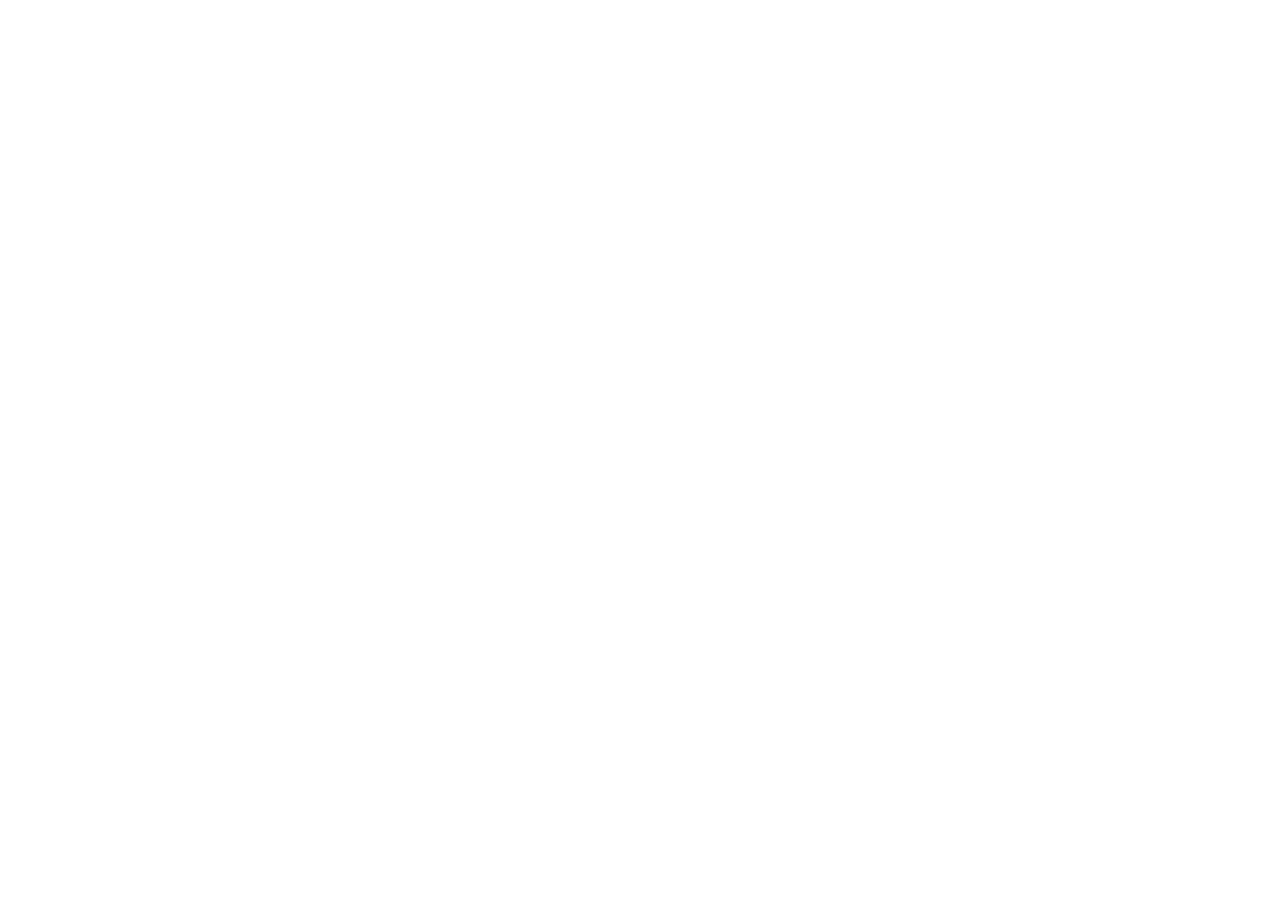
==== aboutxiaoniao.html @ 4fba2303 "first commit" ====
<!DOCTYPE html>
<html>
<head>
    <meta charset="utf-8">
	<title></title>
</head>
    <link rel="stylesheet" type="text/css" href="css/aboutxiaoniao.css">
    <script type="text/javascript" src="js/aboutxiaoniao.js"></script>
<body>
   
</body>
</html>
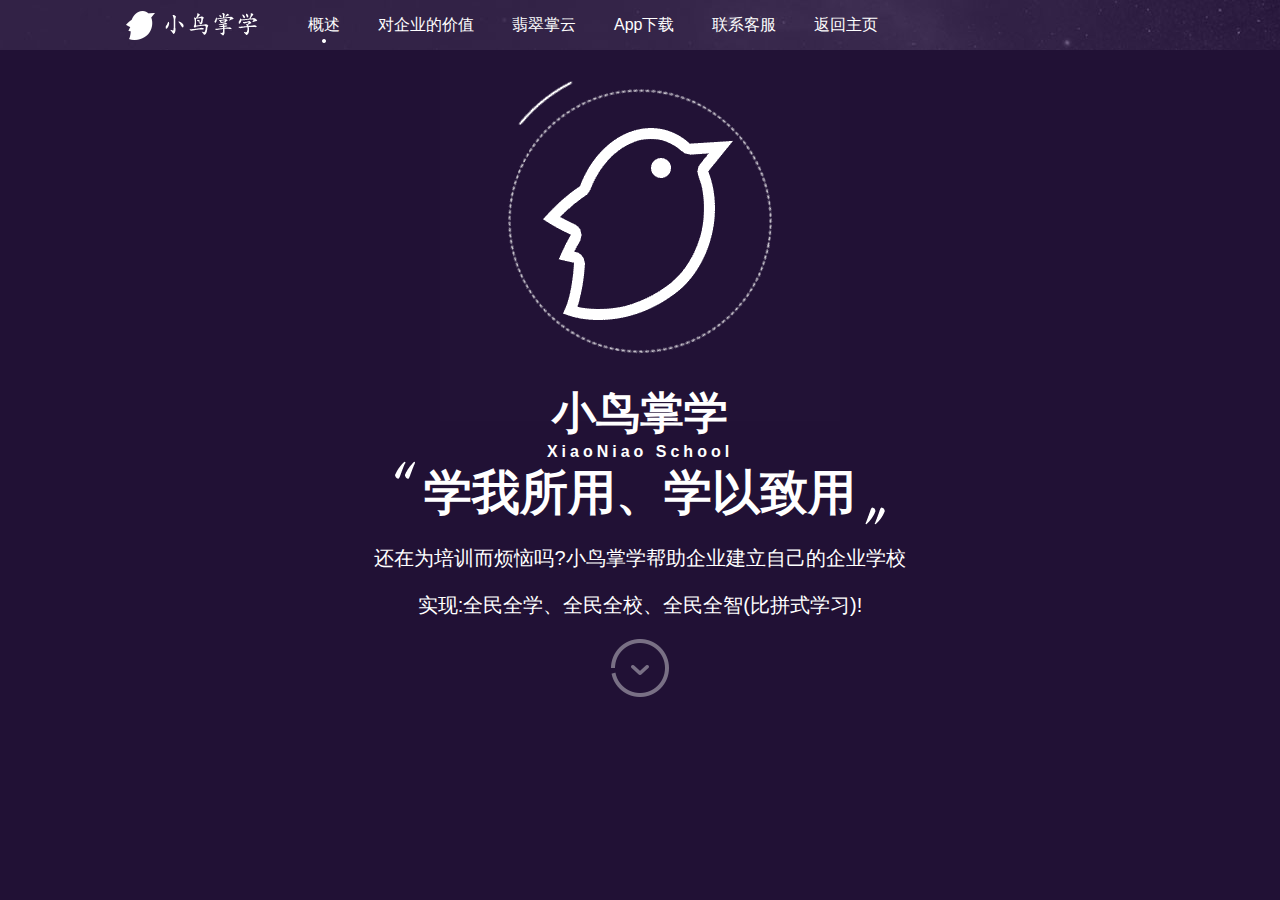
==== commit 8f52ff74: "5/26" ====
--- a/aboutxiaoniao.html
+++ b/aboutxiaoniao.html
@@ -5,8 +5,188 @@
 	<title></title>
 </head>
     <link rel="stylesheet" type="text/css" href="css/aboutxiaoniao.css">
-    <script type="text/javascript" src="js/aboutxiaoniao.js"></script>
+    <link rel="stylesheet" type="text/css" href="css/common.css">
+    <link rel="stylesheet" type="text/css" href="css/animate.css">
+    <script type="text/javascript" src="js/jquery-1.8.3.min.js"></script>
+    
 <body>
-   
+    <!-- 起始动画开始 --> 
+    <div class="welcome_animation">
+       <img src="image/aboutxiaoniao/xiaoniao_welcome_icon.gif" style="margin-top: 80px;">
+       <h3 class="text">小鸟掌学</h3>
+       <h5 class="text">XiaoNiao School</h5>
+       <h2 class="company_h3 text">学我所用、学以致用</h2>
+       <p class="text">还在为培训而烦恼吗?小鸟掌学帮助企业建立自己的企业学校</p>
+       <p class="text">实现:全民全学、全民全校、全民全智(比拼式学习)!</p>
+    </div>
+
+    <!-- 导航开始 -->
+    <div class="nav_wrap">
+      <div class="w">
+        <span class="nav_logo"></span>
+        <ul>
+          <li class="now">概述</li>
+          <li>对企业的价值</li>
+          <li>翡翠掌云</li>
+          <li>App下载</li>
+          <li>联系客服</li>
+          <li onclick="window.location.href='index.html'">返回主页</li>
+        </ul>
+      </div>
+    </div>
+    <!-- <整屏滚动开始> -->
+    <div class="main">
+       <div class="box">
+           <div class="slide" style="background: #211135;">
+               <img src="image/aboutxiaoniao/xiaoniao_welcome_icon3.gif" style="margin-top: -30px;">
+               <h3>小鸟掌学</h3>
+               <h5>XiaoNiao School</h5>
+               <h2 class="company_h3">学我所用、学以致用</h2>
+               <p>还在为培训而烦恼吗?小鸟掌学帮助企业建立自己的企业学校</p>
+               <p>实现:全民全学、全民全校、全民全智(比拼式学习)!</p>
+               <span class="downarrow"></span>
+           </div>
+           <div class="slide"> 
+               <div style="z-index: 1000;" class="current slide_banner ">
+                 <h1 style="color:#211135;">概述</h1>
+                 <div class="app_abstract">
+                    <p>翡翠掌学，起源服务于专业技术人员继续教育基地的在线培训平台，受到客户与社会的密切关注与欢迎。卓新思创有限责任公司负责翡翠掌学的运营、推广和研发等工作。</p>
+                 </div>
+                 <div>
+                   <img src="image/aboutxiaoniao/app_img01.jpg">
+                   <img src="image/aboutxiaoniao/app_img02.jpg">
+                   <img src="image/aboutxiaoniao/app_img03.jpg">
+                   <img src="image/aboutxiaoniao/app_img04.jpg">
+                 </div>
+               </div> 
+                   
+               <div class="slide_banner hidden">
+                   <img src="image/aboutxiaoniao/bird_title.png" class="bird_title">
+                   <div class="our_goal">
+                     <img src="image/aboutxiaoniao/yuanjin_icon.png">
+                     <div>
+                       <h2>我们的愿景</h2>
+                       <h3>成为中国最强、最大的中小微企业定制在线学习服务提供商!</h3>
+                     </div>  
+                   </div>
+                   <div class="our_goal">
+                     <img src="image/aboutxiaoniao/book_icon.png">
+                     <div>
+                        <h2>我们做的是"新学习、新媒体"!</h2>
+                     </div>
+                   </div>
+                   <div class="our_goal">
+                      <img src="image/aboutxiaoniao/school_icon.png">
+                      <div>
+                         <h2>帮助企业建立自己的企业学校</h2>
+                         <h3>实现:全民全血,全民全校,全面全智(比拼式学习)!</h3>
+                      </div>
+                  </div>
+               </div>
+               <div class="slide_banner hidden">
+                  <img src="image/aboutxiaoniao/bird_title.png" class="bird_title">
+                  <h2 class="company_h2">学我所用、学以致用</h2>
+                  <p>随着智能手机应用，微学习（即微观背景下的学习）已经开始飞速蔓延，通过对学习内容或者学习时间进行分割，使学员对学习内容进行碎片化的学习，在企业内它可以以正式或随意的方式推送给学员。作为一种人才培养方式，微课能较好的补充实体培训中无法实现的可移动性、持续性、重复性、随时随地等不足。这有助于企业建立规范的培养体系，提高全员素质，从而达到提升企业经济效益，并建立一支忠诚善战的员工队伍。</p>
+                  <img src="image/aboutxiaoniao/scrollon01.jpg" style="margin-top: 98px;">
+               </div>
+               <div class="navigation slide_banner" style="z-index: 100000">
+                 <span class="navigation_left end"></span>
+                 <span class="navigation_right"></span>
+               </div>
+           </div>
+           <div class="slide" style="background: #221236; border-top: 1px solid #221236;">
+              <h1>翡翠掌学对企业的价值</h1>
+              <div class="company_value">
+                 <div class="left top">
+                    <img src="image/aboutxiaoniao/jiazhi_border_11.png">
+                    <img src="image/aboutxiaoniao/jiazhi_border_12.png" class="breath">
+                </div>
+                 <div class="left bottom">
+                   <img src="image/aboutxiaoniao/jiazhi_border_31.png">
+                   <img src="image/aboutxiaoniao/jiazhi_border_32.png" class="breath">
+                </div>
+                 <div class="right top">
+                   <img src="image/aboutxiaoniao/jiazhi_border_21.png">
+                   <img src="image/aboutxiaoniao/jiazhi_border_22.png" class="breath">
+                </div>
+                 <div class="right bottom">
+                    <img src="image/aboutxiaoniao/jiazhi_border_41.png">
+                    <img src="image/aboutxiaoniao/jiazhi_border_42.png" class="breath">
+                 </div>
+                 <ul>
+                   <li>
+                     <div><span>No.1</span></div>
+                     <p>帮助企业转变为学习型组织,促进全员持续学习</p>
+                   </li>
+                   <li>
+                     <div><span>No.2</span></div>
+                     <p>加速企业内部知识的传播，提高管理、操作和经验技巧的传承；</p>
+                   </li>
+                   <li>
+                     <div><span>No.3</span></div>
+                     <p>营造企业比拼式学习氛围，挖掘实战精华</p>
+                   </li>
+                   <li>
+                     <div><span>No.4</span></div>
+                     <p>降低企业培训的时间和金钱成本 ，提高培训效率和培训质量；</p>
+                   </li>
+                   <li>
+                     <div><span>No.5</span></div>
+                     <p>增加凝聚力，提高员工的忠诚度，做到“上下同欲”;</p>
+                   </li>
+                   <li>
+                     <div><span>No.6</span></div>
+                     <p>增强企业供应商、经销商的知识技能的提高，形成“供应链学习模式”；</p>
+                   </li>
+                 </ul>
+              </div>
+           </div>
+           <div class="slide">
+               <h1 style="color: #211235">小鸟掌云</h1>
+               <div class="description">
+                <div class="now">
+                  <p style="text-indent: 2em;">“翡翠学院”云平台是一套完整的专家知识、学习管理、监督考核系统。首先根据企业和员工的特性，抓取学习需求，然</p>
+                  <p>后从“平台学习库、行业学习库和企业内训库”中调出教学资源，按学习计划“推送”任务给每一位员工，并对学习过程进行</p>
+                  <p>监管，对学习效果进行评估，根据学习情况调整学习计划，不断优化员工的职业生涯。</p>
+                  <p style="text-indent: 2em;">“翡翠学院”主要基于智能手机平台进行学习。针对性、趣味性、创新性的学习方式有助于员工建立学习兴趣，将学习与</p>
+                  <p>趣味相结合，提高学习吸收率。提高员工技能，增加企业效益。</p>
+                  <p></p>
+                  <p>“翡翠学院”云平台是企业战略变革的工具；</p>
+                  <p>“翡翠学院”云平台是企业文化重要的组成部分；</p>
+                  <p>“翡翠学院”云平台是企业培训的重要支撑手段和实施保障机制；</p>
+                  <p>“翡翠学院”云平台是企业上下游意识形态统一的桥梁；</p>
+                  <p>“翡翠学院”云平台是企业经验分享的平台；</p>
+                 </div>
+                 <div>
+                   <p style="text-indent: 2em">“小鸟掌学”云平台本质上是一种正规化教学管理机制，但它更突破了时间、地域、成本、固定性的限制（绝非在线浏览</p>
+                   <p>网页，看电子书籍和一些视音频上）。“小鸟掌学”改变了企业现有培训的“双高困局”（高成本、高误工），实现了 “双低</p>
+                   <p>学习模式”（低成本、低误工）。</p>
+                   <p>当今，科学技术迅猛发展，社会文化不断进步，“终身教育、终身学习”将被越来越多的人所认识。面对未来，小鸟掌学</p>
+                   <p>将不断努力，以一流的运营和服务，成为企业首选的、长期的、可信赖的学习资源提供商、运营服务提供商，为社会各行各业</p>
+                 </div>
+               </div>
+               <div class="slide_bottom">
+                 <div class="slide_left"><span></span></div>
+                 <div class="slide_right"><span style="left: -78px;"></span></div>
+               </div>
+           </div>
+           <div class="slide application" style="border-top:1px solid #211235">
+              <div class="app">
+                <div class="app_left">
+                    <span>扫我下载“翡翠掌学”App</span>
+                </div>
+                <div class="app_right">
+                   <h1>App下载</h1>
+                   <h2>联系客服抠脚大汉</h2>
+                   <p>总机:010-8888888888</p>
+                   <p>邮箱:cp@fecuiedu.com</p>
+                   <p>北京市昌平区站前东街2号 回龙观田园风光综合商业楼3层</p>
+                </div>
+              </div>
+           </div>
+       </div>
+    </div>
 </body>
-</html>+</html>
+ 
+<script type="text/javascript" src="js/aboutxiaoniao.js"></script>--- a/css/aboutxiaoniao.css
+++ b/css/aboutxiaoniao.css
@@ -0,0 +1,385 @@
+.welcome_animation{
+	background-color: #299AD6;
+	width: 100%;
+	position: fixed;
+	z-index: 1000000;
+	padding-top: 50px;
+	text-align: center;
+	color: white !important;
+}
+.welcome_animation .text{
+	display: none;
+}
+.nav_wrap{
+  width: 100%;
+  height: 50px;
+  background: url("../image/aboutxiaoniao/beader_bg.jpg");
+}
+.nav_wrap .nav_logo{
+	background: url("../image/aboutxiaoniao/logo.png");
+	width: 132px;
+	display: block;
+	height: 50px;
+	float: left;
+	margin-left:36px;
+}
+.nav_wrap ul{
+	margin-left: 50px;
+	float: left;
+}
+.nav_wrap ul li{
+	margin-right: 38px;
+	font-size: 16px;
+	color: #FEFEFE;
+	margin-top: 15px;
+	float: left;
+	cursor: pointer;
+	height: 28px;
+	background: url("../image/nav_now_bg.png") no-repeat -10px -10px;
+}
+.nav_wrap ul li:hover{
+	animation:text 1s ;
+    animation-fill-mode: forwards;
+}
+@keyframes text{
+     0%{
+        background-position: -10px -10px;
+    }
+    100%{
+        background-position: center bottom;
+    }
+}
+.nav_wrap ul .now{
+	 background: url("../image/nav_now_bg.png") no-repeat center bottom;
+}
+
+.main{
+	width: 100%;
+	position: relative;
+	overflow: hidden;
+	height: 650px;
+}
+.main .box{
+	width: 100%;
+	background-color: #fff;
+	position: absolute;
+}
+.main .box .slide{
+	width: 100%;
+	min-width: 1100px;
+	margin: 0 auto;
+	background: white;
+	text-align: center;
+	color: white;
+	height: 650px;
+	position: relative;
+	border-bottom: 1px solid #211235;
+	float: left;
+	overflow: hidden;
+}
+.main .box .slide .current{
+    display: block;
+}
+.main .box .slide .hidden{
+	display: none;
+}
+div>h3{
+    font-size: 44px;
+    margin-top: -40px;
+}
+div>h5{
+	font-size: 16px;
+	letter-spacing: 4px;
+}
+div> .company_h3{
+    font-size: 48px !important;
+    width: 490px;
+    display: block;
+    margin: 0 auto;
+    color: white !important;
+    background: url("../image/aboutxiaoniao/yinhao1_zuo.png") no-repeat left top,url("../image/aboutxiaoniao/yinhao1_you.png") no-repeat right bottom;
+}
+.main .box .slide .downarrow{
+	width: 58px;
+	height: 58px;
+	display: block;
+	background: url("../image/aboutxiaoniao/donext.png") no-repeat 0px -58px;
+	margin: 0 auto;
+}
+.main .box .slide .downarrow:hover{
+	background-position:0px 0px;
+}
+.main .box .slide>p{ 
+	font-size: 20px;
+}
+.main .box .slide>.slide_banner>h1{
+	font-size: 54px;
+	color: #301759;
+	margin-top: 40px;
+}
+.main .box .slide>.slide_banner{
+	position: absolute;
+	width: 100%;
+}
+.main .box .slide .navigation{
+	top: 50%;
+	left: 50%;
+	margin-top: -29px;
+	margin-left: -550px;
+	height: 58px;
+	width: 1100px;
+}
+.main .box .slide .navigation .end{
+	cursor: auto;
+	opacity: 0.3;
+}
+.slide .navigation>.navigation_left{
+	float: left;
+	width: 58px;
+	height: 58px;
+	display: block;
+	cursor: pointer;
+	margin:0;
+	background: url(../image/aboutxiaoniao/goleft.png) no-repeat;
+}
+.slide .navigation>.navigation_left:hover{
+    background: url(../image/aboutxiaoniao/goleft.png) no-repeat top right;
+}
+.slide .navigation>.navigation_right:hover{
+	background: url(../image/aboutxiaoniao/goright.png);
+}
+.slide .navigation>.navigation_right{
+	float: right;
+	width: 58px;
+	height: 58px;
+	display: block;
+	margin:0;
+	cursor: pointer;
+	background: url(../image/aboutxiaoniao/goright.png) no-repeat top right;
+}
+.main .box .slide>div>.app_abstract{
+    width: 695px;
+    margin: 15px auto;
+	background: url("../image/yinhao02_zuo.png") no-repeat left top,url("../image/yinhao02_you.png") no-repeat right bottom;
+}
+.main .box .slide>div>.app_abstract>p{
+    font-size: 18px;
+    width: 500px;
+    display: block;
+    color: #6B696F;
+    margin: 0 auto;
+}
+.main .box .slide>div>div{
+	margin: 25px auto;
+}
+.slide>div>div>img{
+	margin-left:35px;
+}
+
+.main .box .slide>div>.bird_title{
+	margin-top: 32px;
+}
+.main .box .slide>div>.our_goal{
+	margin-top: 48px;
+	width: 636px;
+	height: 100px;
+	text-align: left;
+	
+}
+.main .box .slide>div>.our_goal>img{
+	float: left;
+}
+.main .box .slide>div>.our_goal>div{
+	float: left;
+	margin-top: 24px;
+	margin-left: 57px;
+	color: #7D7DA7;
+}
+.main .box .slide>div>.our_goal>div>h2{
+   font-size: 24px;
+}
+.main .box .slide>div>.our_goal>div>h3{
+   font-size: 16px;
+   margin-top: 10px;
+}
+
+.slide>div>.company_h2{
+	color: #221256;
+	font-size: 35px;
+	width: 370px;
+	margin: 60px auto 50px;
+	display: block;
+	background: url("../image/aboutxiaoniao/yinhao3_zuo.png") no-repeat left top,url("../image/aboutxiaoniao/yinhao3_you.png") no-repeat right bottom;
+}
+.slide>div>p{
+	font-size: 18px;
+	color: #917D82;
+	width: 720px;
+	margin:0 auto;
+}
+.slide>h1{
+	font-size: 48px;
+	margin-top: 40px;
+	font-weight: 900;
+}
+.slide>.company_value{
+    position: relative;
+	height: 377px;
+	top: 80px;
+	left: 50%;
+	margin-left:-521px;
+	width: 963px !important;
+	border: 1px solid #221236;
+}
+.slide>.company_value>div{
+	position: relative;
+	margin:0 !important;
+}
+.slide>.company_value>.top{
+	top:0px;
+}
+.slide>.company_value>.bottom{
+	top: 350px;
+}
+.slide>.company_value>.left{
+	float: left;
+}
+.slide>.company_value>.right{
+	float: right;
+}
+.slide>.company_value>div>img{
+	position: absolute;
+}
+
+.slide>.company_value>ul{
+	margin-left: 120px;
+	margin-top: 25px;
+}
+.slide>.company_value>ul>li{
+	float: left;
+	width: 377px;
+	margin-bottom: 40px;
+	margin-right: 40px;
+	text-align: left;
+	color: white;
+}
+.slide>.company_value>ul>li>div{
+	border: 1px solid white;
+	width: 78px;
+	height: 78px;
+	background-color:#221236;
+	border-radius: 50%;
+	float: left;
+	text-align: center;
+}
+.slide>.company_value>ul>li>div>span{
+	font-size: 18px;
+	font-family: Arial;
+	margin-top:28px;
+	display: block;
+}
+.slide>.company_value>ul>li>p{
+	float: left;
+	font-size: 18px;
+	width: 270px;
+	margin-left: 22px;
+
+}
+.slide>.description{
+	width: 912px;
+	margin:0 auto;
+	text-align: left;
+	position: relative;
+	height: 464px;
+	overflow: hidden;
+}
+.slide>.description>div{
+	position: absolute;
+	margin-top: -5px !important;
+	display: none;
+}
+.slide>.description>div.now{
+	display: block;
+}
+.slide>.description>div>p{
+	height: 25px;
+	font-size: 16px;
+	line-height: 25px;
+	border-bottom:1px dashed #A3A4A7;
+	color: #535355;
+}
+.slide>.slide_bottom{
+	margin:25px auto;
+	width: 184px;
+	height: 8px;
+}
+.slide>.slide_bottom>div{
+	width: 78px;
+	height: 8px;
+	background: url(../image/aboutxiaoniao/xiaoniaoyun_btn.png) no-repeat  0px -8px;
+	position: relative;
+	margin:0px !important;
+	text-align: left;
+	overflow: hidden;
+	cursor: pointer;
+
+}
+.slide>.slide_bottom>.slide_left{
+	float: left;
+}
+.slide>.slide_bottom>.slide_right{
+	float: right;
+}
+.slide>.slide_bottom>div>span{
+	width: 100%;
+	height: 100%;
+	position: absolute;
+	background: url(../image/aboutxiaoniao/xiaoniaoyun_btn.png) no-repeat;
+
+}
+.application{
+	background: url(../image/aboutxiaoniao/app&contacts_bg.gif) no-repeat center center !important;
+}
+.application>.app{
+	margin-top: 34px;
+    margin-left: 209px;
+    text-align: left;
+}
+
+.application>.app>.app_left{
+	width: 315px;
+	height: 315px;
+	background: url(../image/aboutxiaoniao/app_downcode.png) no-repeat;
+	margin: 0px !important;
+	float: left;
+	text-align: center;
+}
+.application>.app>.app_left>span{
+	font-size: 18px;
+}
+.application>.app>.app_right{
+	
+	margin-left: 78px !important;
+	margin-top:100px !important;
+	float: left;
+	
+}
+.application>.app>.app_right>h1{
+	font-size: 32px;
+	color: white;
+	font-weight: normal;
+}
+.application>.app>.app_right>h2{
+	font-size: 24px;
+	color: black;
+	font-weight: bold;
+	width: 380px;
+	border-bottom: 2px dashed #E0E0E2;
+	margin-top: 200px;
+}
+.application>.app>.app_right>p{
+  margin-top: 16px;
+  font-size: 18px;
+  color: black;
+}
+
--- a/css/common.css
+++ b/css/common.css
@@ -0,0 +1,225 @@
+body,div,ul,li,dt,dd,ol,dl,h1,h2,h3,h4,h5,h6{
+	margin: 0;
+	padding:0;
+}
+a{
+	text-decoration: none;
+	cursor: pointer;
+}
+ul li{
+	list-style: none;
+}
+img{
+	border: 0 none;
+}
+.w{
+	width: 1100px;
+	margin:0 auto;
+}
+.clearfix{
+	zoom:1;
+}
+.clearfix::after{
+	content: "";
+	height: 0;
+	line-height: 0;
+	display: block;
+	visibility: hidden;
+	clear: both;
+}
+body{
+	font-size: 15px;
+	font-family: "STKaiti","KaiTi_GB2312","华文楷体","宋体",Arial,"Heivetica";
+	background-color: #f1f2f6;
+}
+
+@keyframes fn {
+    0% {
+        transform: scale(1.2, 0.8);
+    }
+    1% {
+        transform: scale(1.18, 0.82);
+    }
+    2% {
+        transform: scale(1.16, 0.84);
+    }
+    3% {
+        transform: scale(1.13, 0.87);
+    }
+    4% {
+        transform: scale(1.1, 0.9);
+    }
+    5% {
+        transform: scale(1.07, 0.93);
+    }
+    6% {
+        transform: scale(1.04, 0.96);
+    }
+    7% {
+        transform: scale(1.01, 0.99);
+    }
+    8% {
+        transform: scale(0.99, 1.01);
+    }
+    9% {
+        transform: scale(0.97, 1.03);
+    }
+    10% {
+        transform: scale(0.95, 1.05);
+    }
+    11% {
+        transform: scale(0.94, 1.06);
+    }
+    12% {
+        transform: scale(0.93, 1.07);
+    }
+    13% {
+        transform: scale(0.93, 1.07);
+    }
+    14% {
+        transform: scale(0.93, 1.07);
+    }
+    15% {
+        transform: scale(0.93, 1.07);
+    }
+    16% {
+        transform: scale(0.94, 1.06);
+    }
+    17% {
+        transform: scale(0.94, 1.06);
+    }
+    18% {
+        transform: scale(0.95, 1.05);
+    }
+    19% {
+        transform: scale(0.96, 1.04);
+    }
+    20% {
+        transform: scale(0.98, 1.02);
+    }
+    21% {
+        transform: scale(0.99, 1.01);
+    }
+    22% {
+        transform: scale(1, 1);
+    }
+    23% {
+        transform: scale(1, 1);
+    }
+    24% {
+        transform: scale(1.01, 0.99);
+    }
+    25% {
+        transform: scale(1.02, 0.98);
+    }
+    26% {
+        transform: scale(1.02, 0.98);
+    }
+    27% {
+        transform: scale(1.02, 0.98);
+    }
+    28% {
+        transform: scale(1.03, 0.97);
+    }
+    29% {
+        transform: scale(1.03, 0.97);
+    }
+    30% {
+        transform: scale(1.02, 0.98);
+    }
+    31% {
+        transform: scale(1.02, 0.98);
+    }
+    32% {
+        transform: scale(1.02, 0.98);
+    }
+    33% {
+        transform: scale(1.02, 0.98);
+    }
+    34% {
+        transform: scale(1.01, 0.99);
+    }
+    35% {
+        transform: scale(1.01, 0.99);
+    }
+    36% {
+        transform: scale(1.01, 0.99);
+    }
+    37% {
+        transform: scale(1, 1);
+    }
+    38% {
+        transform: scale(1, 1);
+    }
+    39% {
+        transform: scale(1, 1);
+    }
+    40% {
+        transform: scale(0.99, 1.01);
+    }
+    41% {
+        transform: scale(0.99, 1.01);
+    }
+    42% {
+        transform: scale(0.99, 1.01);
+    }
+
+    43% {
+        transform: scale(0.99, 1.01);
+    }
+    44% {
+        transform: scale(0.99, 1.01);
+    }
+    45% {
+        transform: scale(0.99, 1.01);
+    }
+    46% {
+        transform: scale(0.99, 1.01);
+    }
+    47% {
+        transform: scale(0.99, 1.01);
+    }
+    48% {
+        transform: scale(0.99, 1.01);
+    }
+    49% {
+        transform: scale(1, 1);
+    }
+
+}
+
+
+/*返回顶部*/
+
+.scroll_top{
+    width: 88px;
+    height: 160px;
+    position: fixed;
+    right: 40px;
+    bottom: 158px;
+    display: none;
+}
+.scroll_top .top{
+    width: 52px;
+    height: 50px;
+    margin: 0 auto;
+    background: url("../image/scroll_top_bg.png") no-repeat left top;
+}
+.scroll_top .bottom{
+    width: 100%;
+    height: 87px;
+    position: absolute;
+    right:0;
+    bottom:0;
+    background: url("../image/fixed_contactus.png") no-repeat right top;
+    border: 0px;
+}
+.scroll_top .top:hover{
+    background-position: 0 bottom;
+    animation: fn 1s;
+}
+.scroll_top .bottom:hover{
+    width: 235px;
+    animation: fn 1s;
+    transition: width  1s;
+}